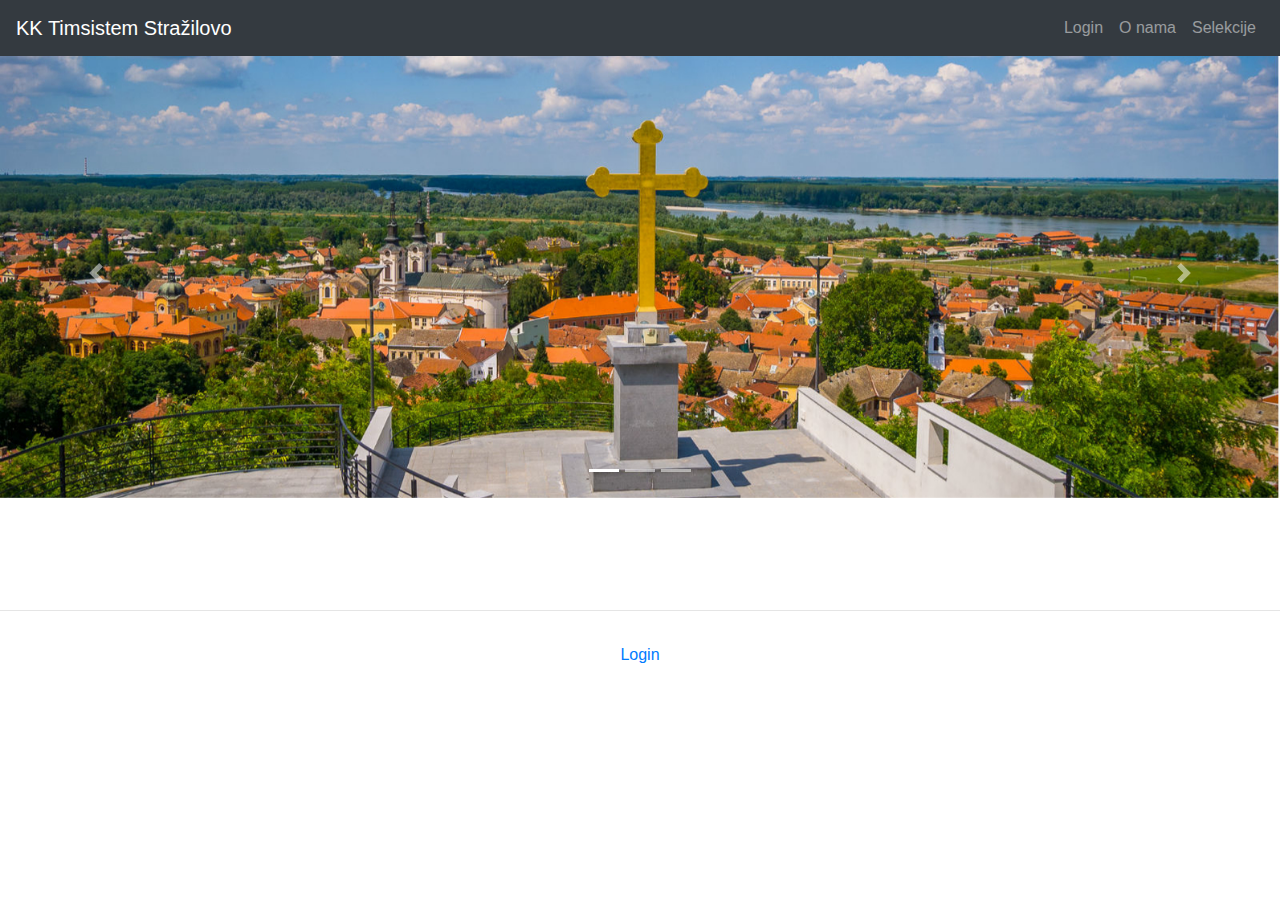
==== src/main/resources/static/index.html @ 65477582 "Initial commit" ====
<!DOCTYPE html>
<html lang="en">

  <head>

    <meta charset="utf-8">
    <meta name="viewport" content="width=device-width, initial-scale=1, shrink-to-fit=no">
    <meta name="description" content="">
    <meta name="author" content="">
    
    <script src="scripts/jquery-3.3.1.min.js"></script>
    <script src="scripts/bootstrap.min.js"></script>
    <script src="scripts/index.js"></script>
    

    <title>KK Tim sistem</title>

    <!-- Bootstrap core CSS -->
    <link href="stylesheets/bootstrap.min.css" rel="stylesheet">
    <link href="stylesheets/index.css" rel="stylesheet">


  </head>

  <body onload="loadPagination(); loadNews()">
	<header>
	    <nav class="navbar navbar-expand-md navbar-dark fixed-top bg-dark">
	  		<a class="navbar-brand" href="index.html">KK Timsistem Stražilovo</a>
	  		<button class="navbar-toggler" type="button" data-toggle="collapse" data-target="#navbarCollapse" aria-controls="navbarCollapse" aria-expanded="false" aria-label="Toggle navigation">
	    		<span class="navbar-toggler-icon"></span>
	  		</button>
	  		<div class="collapse navbar-collapse" id="navbarCollapse">
		    	<ul class="navbar-nav ml-auto">
		      		<li class="nav-item ">
		        		<a class="nav-link" href="adminlogin.html">Login <span class="sr-only">(current)</span></a>
		      		</li>
		      		<li class="nav-item">
		        		<a class="nav-link" href="aboutus.html">O nama</a>
		      		</li>
		      		<li class="nav-item">
		       			 <a class="nav-link" href="selections.html">Selekcije</a>
		      		</li>
		    	</ul>
	  		</div>
		</nav>
	</header>

<br><br>
<!--  <div id="demo" class="carousel slide" data-ride="carousel">

    <ul class="carousel-indicators">
      <li data-target="#demo" data-slide-to="0" class="active"></li>
      <li data-target="#demo" data-slide-to="1"></li>
      <li data-target="#demo" data-slide-to="2"></li>
    </ul>
  
    <div class="carousel-inner">
      <div class="carousel-item active text-center">
        <img class="img-fluid" src="images/skr1.jpg" alt="No image">
      </div>
      <div class="carousel-item text-center">
        <img class="img-fluid" src="images/skr2.jpg" alt="No image">
      </div>
      <div class="carousel-item text-center">
        <img class="img-fluid" src="images/skr3.jpg" alt="No image">
      </div>
    </div>
  
    <a class="carousel-control-prev" href="#demo" data-slide="prev">
      <span class="carousel-control-prev-icon"></span>
    </a>
    <a class="carousel-control-next" href="#demo" data-slide="next">
      <span class="carousel-control-next-icon"></span>
    </a>
  
  </div>-->
  
  
  <div id="carouselExampleIndicators" class="carousel slide" data-ride="carousel" data-interval="3000">
            <ol class="carousel-indicators">
                <li data-target="#carouselExampleIndicators" data-slide-to="0" class="active"></li>
                <li data-target="#carouselExampleIndicators" data-slide-to="1"></li>
                <li data-target="#carouselExampleIndicators" data-slide-to="2"></li>
            </ol>
            <div class="carousel-inner">
                <div class="carousel-item active" style="background:url('images/skr1.jpg')">
                </div>
                <div class="carousel-item" style="background:url('images/skr2.jpg')">
                </div>
                <div class="carousel-item" style="background:url('images/skr3.jpg')">
                </div>
            </div>
            <a class="carousel-control-prev" href="#carouselExampleIndicators" role="button" data-slide="prev">
            <span class="carousel-control-prev-icon" aria-hidden="true"></span>
            <span class="sr-only">Previous</span>
            </a>
            <a class="carousel-control-next" href="#carouselExampleIndicators" role="button" data-slide="next">
            <span class="carousel-control-next-icon" aria-hidden="true"></span>
            <span class="sr-only">Next</span>
            </a>
        </div>
   
   <div class="container mt-4">
    <div class="row justify-content-center" id="newsContainer">
          
    </div>
    </div>
   
   
  
  
 <br>
 <div>
 	<ul id="paginationList" class="pagination d-flex justify-content-center">
  	</ul>
 </div>
	
	<footer class="page-footer font-small blue pt-4 mt-4">
	<hr>
		<div class="footer-copyright py-3 text-center">
	        <a href="adminlogin.html"> Login</a>
    	</div>
	</footer>
	
	
	
	
	
	
	<!--  <div class="col-md-6">
					          <div class="card flex-md-row mb-4 box-shadow h-md-250">
					            <div class="card-body d-flex flex-column align-items-start">
					              <strong class="d-inline-block mb-2 text-primary">World</strong>
					              <h3 class="mb-0">
					                <a class="text-dark" href="#">`+data.content[i].title+`</a>
					              </h3>
					              <div class="mb-1 text-muted">`+data.content[i].createdDate+`</div>
					              <p class="card-text mb-auto">This is a wider card with supporting text below as a natural lead-in to additional content.</p>
					              <a id="`+data.content[i].id+`" class="goToNews" href="">Continue reading</a>
					            </div>
					            <img class="card-img-right flex-auto d-none d-md-block" data-src="holder.js/200x250?theme=thumb" alt="Thumbnail [200x250]" style="width: 200px; height: 250px;" src="`+data.content[i].titleImgPath+`" data-holder-rendered="true">
					          </div>
					        </div>-->
	
	
  </body>

</html>
---- src/main/resources/static/stylesheets/index.css ----
.img-fluid {
  max-width:100%;
  height:auto;
}

#carouselExampleIndicators{
	max-height : 10%;
}

.carousel-item{
  height:50vh;
  background-size:cover !important;
  background-position:center !important;
}


/*.carousel-item.active,
.carousel-item-next,
.carousel-item-prev {
  display: block;
}*/
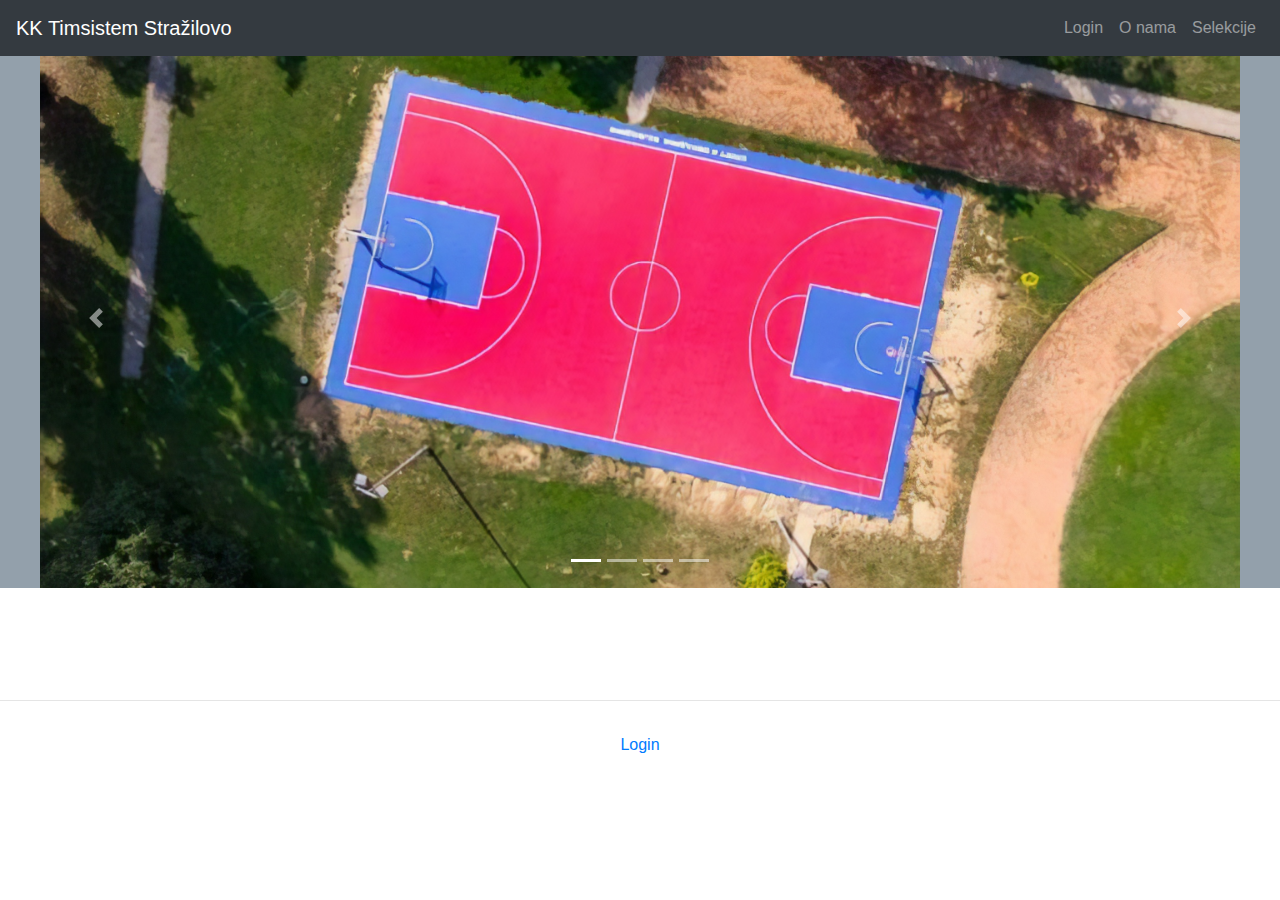
==== commit 0c7e0475: "Promenjen carousel" ====
--- a/src/main/resources/static/index.html
+++ b/src/main/resources/static/index.html
@@ -81,9 +81,12 @@
                 <li data-target="#carouselExampleIndicators" data-slide-to="0" class="active"></li>
                 <li data-target="#carouselExampleIndicators" data-slide-to="1"></li>
                 <li data-target="#carouselExampleIndicators" data-slide-to="2"></li>
+                <li data-target="#carouselExampleIndicators" data-slide-to="3"></li>
             </ol>
-            <div class="carousel-inner">
-                <div class="carousel-item active" style="background:url('images/skr1.jpg')">
+            <div class="carousel-inner" id="carslike">
+            	<div class="carousel-item active" style="background:url('images/teren-magic.jpg')">
+                </div>
+                <div class="carousel-item" style="background:url('images/skr1.jpg')">
                 </div>
                 <div class="carousel-item" style="background:url('images/skr2.jpg')">
                 </div>
--- a/src/main/resources/static/stylesheets/index.css
+++ b/src/main/resources/static/stylesheets/index.css
@@ -5,14 +5,25 @@
 
 #carouselExampleIndicators{
 	max-height : 10%;
+	background: #93a0ab;
 }
 
 .carousel-item{
-  height:50vh;
+  min-height:60vh;
+  max-height:70vh;
   background-size:cover !important;
   background-position:center !important;
 }
 
+.card-img-top{
+	max-height: 40vh;
+}
+
+#carslike{
+	width:1200px;
+  	margin:0 auto;
+  	background-image: url("../images/kklogo.jpg");
+}
 
 /*.carousel-item.active,
 .carousel-item-next,
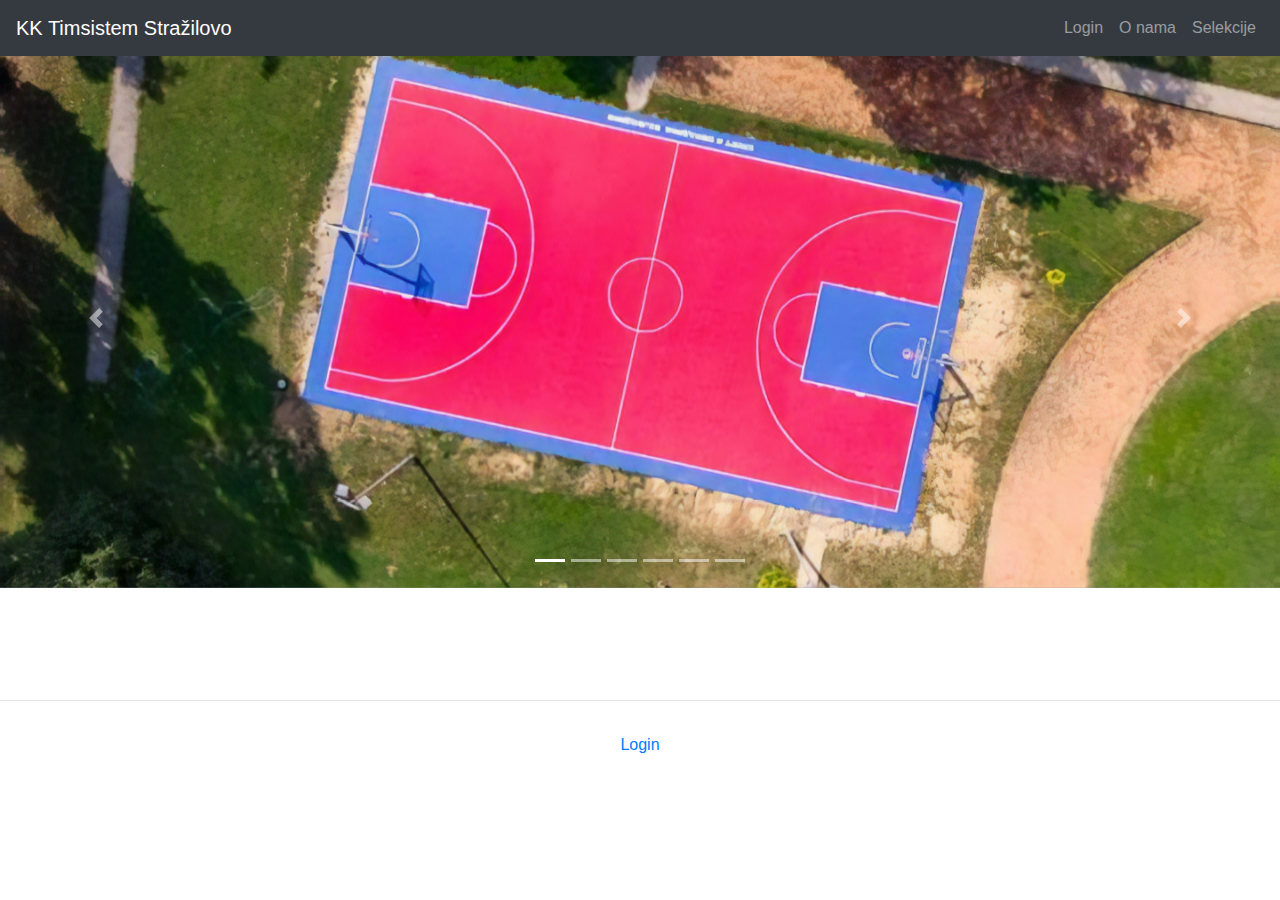
==== commit 98d53958: "nove slike" ====
--- a/src/main/resources/static/index.html
+++ b/src/main/resources/static/index.html
@@ -82,9 +82,15 @@
                 <li data-target="#carouselExampleIndicators" data-slide-to="1"></li>
                 <li data-target="#carouselExampleIndicators" data-slide-to="2"></li>
                 <li data-target="#carouselExampleIndicators" data-slide-to="3"></li>
+                <li data-target="#carouselExampleIndicators" data-slide-to="4"></li>
+                <li data-target="#carouselExampleIndicators" data-slide-to="5"></li>
             </ol>
             <div class="carousel-inner" id="carslike">
             	<div class="carousel-item active" style="background:url('images/teren-magic.jpg')">
+                </div>
+                <div class="carousel-item" style="background:url('images/polazak2.jpg')">
+                </div>
+                <div class="carousel-item" style="background:url('images/salaklinci.jpg')">
                 </div>
                 <div class="carousel-item" style="background:url('images/skr1.jpg')">
                 </div>
--- a/src/main/resources/static/stylesheets/index.css
+++ b/src/main/resources/static/stylesheets/index.css
@@ -20,9 +20,7 @@
 }
 
 #carslike{
-	width:1200px;
   	margin:0 auto;
-  	background-image: url("../images/kklogo.jpg");
 }
 
 /*.carousel-item.active,
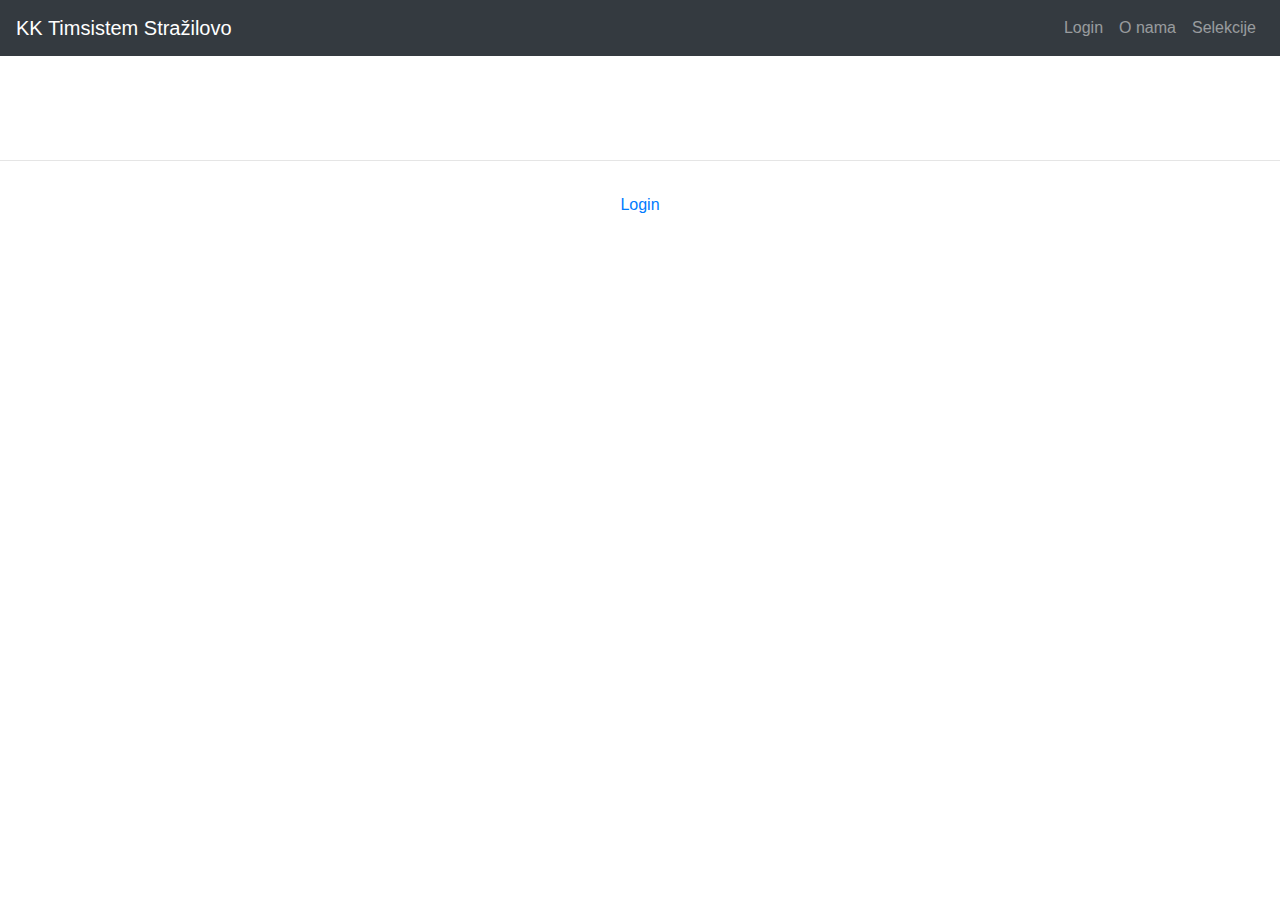
==== commit d00b85d3: "izbacena slika" ====
--- a/src/main/resources/static/index.html
+++ b/src/main/resources/static/index.html
@@ -83,11 +83,8 @@
                 <li data-target="#carouselExampleIndicators" data-slide-to="2"></li>
                 <li data-target="#carouselExampleIndicators" data-slide-to="3"></li>
                 <li data-target="#carouselExampleIndicators" data-slide-to="4"></li>
-                <li data-target="#carouselExampleIndicators" data-slide-to="5"></li>
             </ol>
             <div class="carousel-inner" id="carslike">
-            	<div class="carousel-item active" style="background:url('images/teren-magic.jpg')">
-                </div>
                 <div class="carousel-item" style="background:url('images/polazak2.jpg')">
                 </div>
                 <div class="carousel-item" style="background:url('images/salaklinci.jpg')">
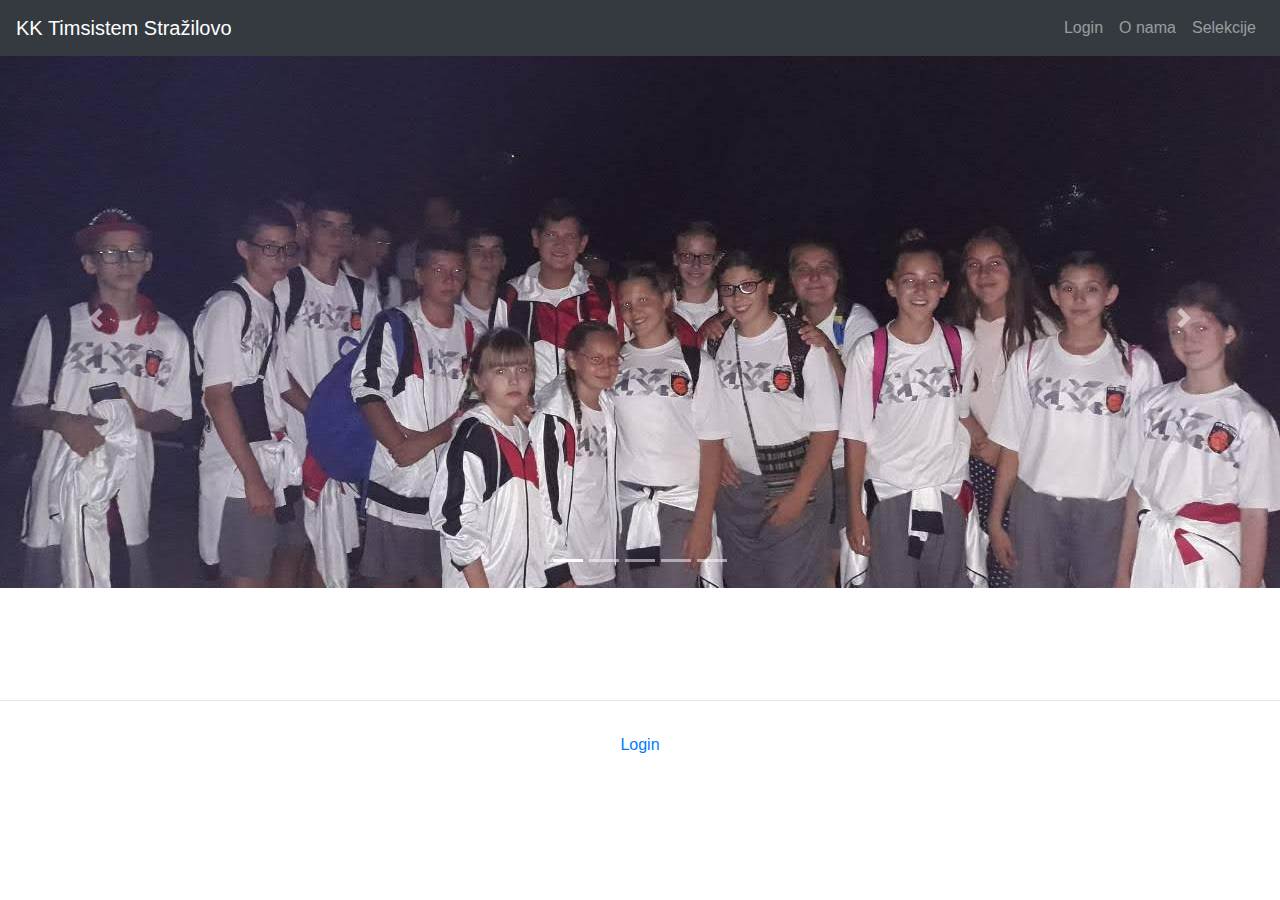
==== commit 3073c238: "ispravljena greska" ====
--- a/src/main/resources/static/index.html
+++ b/src/main/resources/static/index.html
@@ -85,7 +85,7 @@
                 <li data-target="#carouselExampleIndicators" data-slide-to="4"></li>
             </ol>
             <div class="carousel-inner" id="carslike">
-                <div class="carousel-item" style="background:url('images/polazak2.jpg')">
+                <div class="carousel-item active" style="background:url('images/polazak2.jpg')">
                 </div>
                 <div class="carousel-item" style="background:url('images/salaklinci.jpg')">
                 </div>
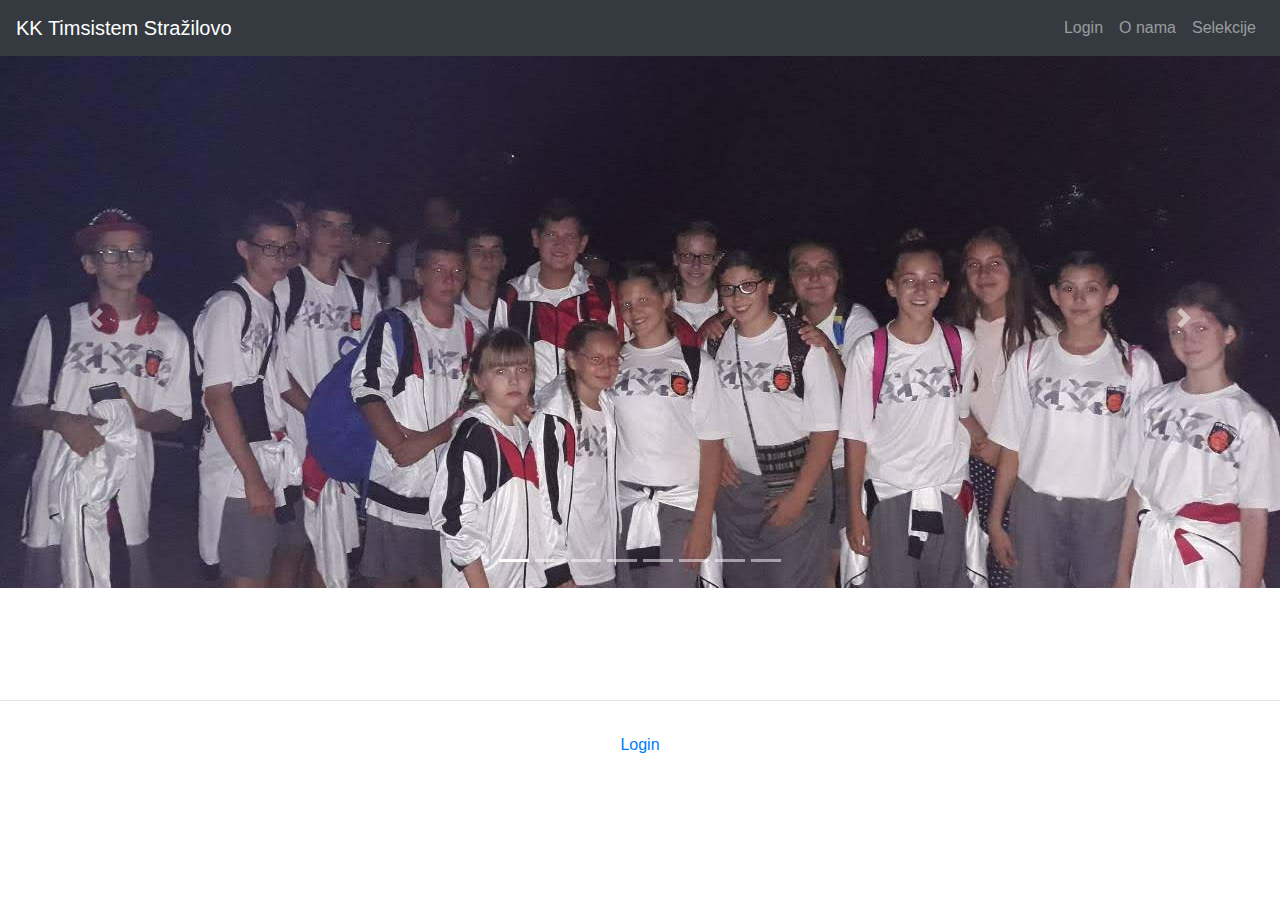
==== commit 01909652: "nove slike" ====
--- a/src/main/resources/static/index.html
+++ b/src/main/resources/static/index.html
@@ -83,9 +83,18 @@
                 <li data-target="#carouselExampleIndicators" data-slide-to="2"></li>
                 <li data-target="#carouselExampleIndicators" data-slide-to="3"></li>
                 <li data-target="#carouselExampleIndicators" data-slide-to="4"></li>
+                <li data-target="#carouselExampleIndicators" data-slide-to="5"></li>
+                <li data-target="#carouselExampleIndicators" data-slide-to="6"></li>
+                <li data-target="#carouselExampleIndicators" data-slide-to="7"></li>
             </ol>
             <div class="carousel-inner" id="carslike">
                 <div class="carousel-item active" style="background:url('images/polazak2.jpg')">
+                </div>
+                <div class="carousel-item" style="background:url('images/terendan.jpg')">
+                </div>
+                <div class="carousel-item" style="background:url('images/ohriddiplome.jpg')">
+                </div>
+                <div class="carousel-item" style="background:url('images/terenreflektori.jpg')">
                 </div>
                 <div class="carousel-item" style="background:url('images/salaklinci.jpg')">
                 </div>
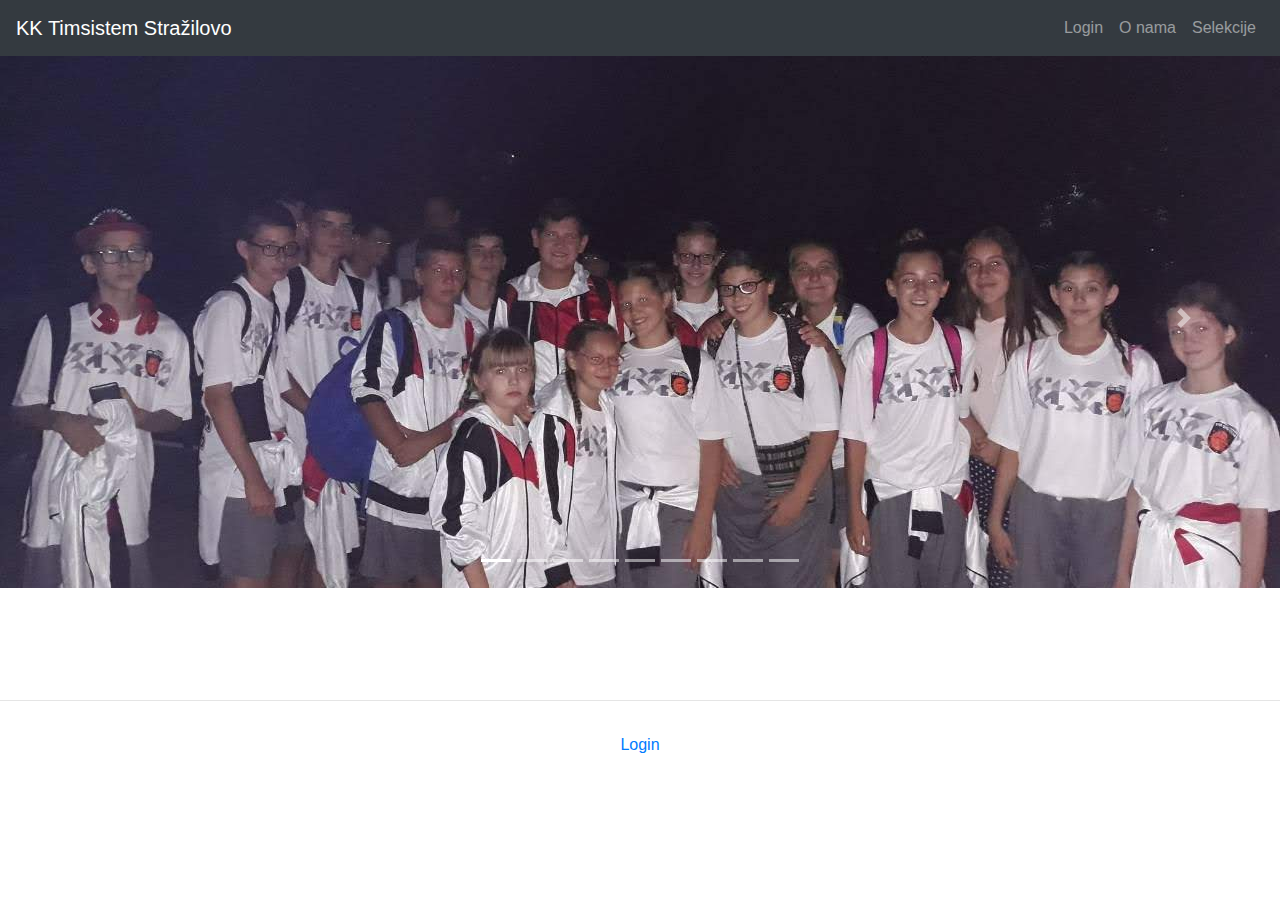
==== commit 20776c44: "nova slika za carousel" ====
--- a/src/main/resources/static/index.html
+++ b/src/main/resources/static/index.html
@@ -86,6 +86,7 @@
                 <li data-target="#carouselExampleIndicators" data-slide-to="5"></li>
                 <li data-target="#carouselExampleIndicators" data-slide-to="6"></li>
                 <li data-target="#carouselExampleIndicators" data-slide-to="7"></li>
+                <li data-target="#carouselExampleIndicators" data-slide-to="8"></li>
             </ol>
             <div class="carousel-inner" id="carslike">
                 <div class="carousel-item active" style="background:url('images/polazak2.jpg')">
@@ -97,6 +98,8 @@
                 <div class="carousel-item" style="background:url('images/terenreflektori.jpg')">
                 </div>
                 <div class="carousel-item" style="background:url('images/salaklinci.jpg')">
+                </div>
+                <div class="carousel-item" style="background:url('images/sponzorduks.jpg')">
                 </div>
                 <div class="carousel-item" style="background:url('images/skr1.jpg')">
                 </div>
